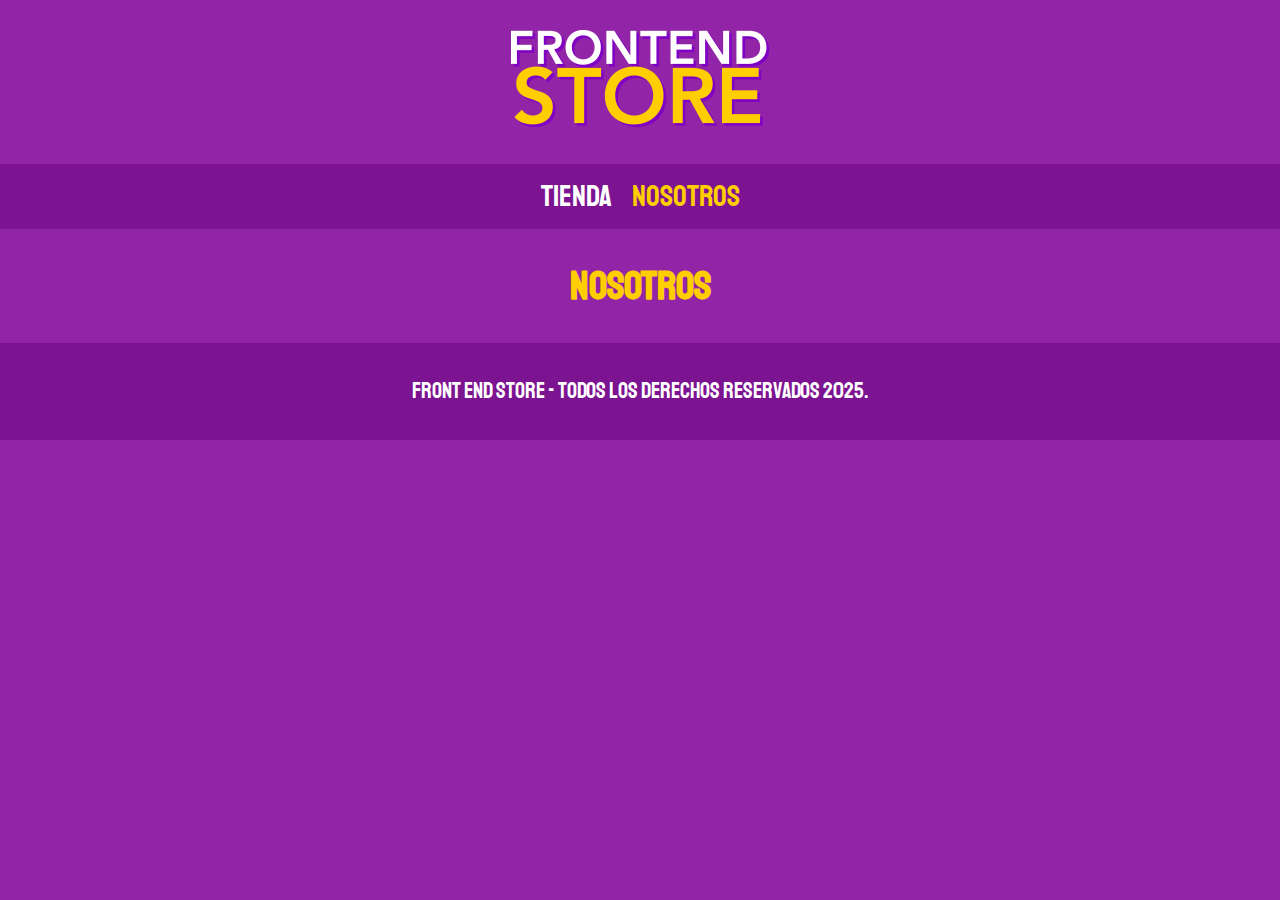
==== nosotros.html @ b4bf514a "se agregaron estilos y contenido" ====
<!DOCTYPE html>
<html lang="es">

<head>
    <meta charset="UTF-8">
    <meta name="viewport" content="width=device-width, initial-scale=1.0">
    <title>Frontend Store</title>
    <link rel="stylesheet" href="./css/normalize.css">
    <link rel="preconnect" href="https://fonts.googleapis.com">
    <link rel="preconnect" href="https://fonts.gstatic.com" crossorigin>
    <link href="https://fonts.googleapis.com/css2?family=Staatliches&display=swap" rel="stylesheet">
    <link rel="stylesheet" href="./css/styles.css">
</head>

<body>
    <header class="header">
        <a href="index.html">
            <img class="header__logo" src="./img/logo.png" alt="Logotipo">
        </a>
    </header>

    <nav class="navegacion">
        <a class="navegacion__enlace" href="index.html">Tienda</a>
        <a class="navegacion__enlace navegacion__enlace--activo" href="nosotros.html">Nosotros</a>
    </nav>

    <main class="contenedor">
        <h1>Nosotros</h1>
    </main>

    <footer class="footer">
        <p class="footer__texto">Front End Store - Todos los derechos Reservados 2025.</p>
    </footer>
</body>

</html>
---- css/styles.css ----
:root {
  --primario: #9224a8;
  --primarioOscuro: #7c1391;
  --secundario: #ffce00;
  --secundarioOscuro: rgb(233, 287, 2);
  --blanco: #fff;
  --negro: #000;

  --fuentePrincipal: "Staatliches", serif;

}

html {
  box-sizing: border-box;
  font-size: 62.5%;
}

*,
*:before,
*:after {
  box-sizing: inherit;
}

/* Globales */

body {
  background-color: var(--primario);
  font-size: 1.6rem;
  line-height: 1.5;

}

p {
  font-size: 1.8rem;
  font-family: Arial, Helvetica, sans-serif;
  color: var(--blanco);
}

a {
  text-decoration: none;
}

img {
  max-width: 100%;
}

.contenedor {
  max-width: 120rem;
  margin: 0 auto;
}

h1,
h2,
h3 {
  text-align: center;
  color: var(--secundario);
  font-family: var(--fuentePrincipal);
}

h1 {
  font-size: 4rem;
}

h2 {
  font-size: 3.2rem;
}

h3 {
  font-size: 2.4rem;
}

/* Header */
.header {
  display: flex;
  justify-content: center;
}

.header__logo {
  margin: 3rem 0;
}

/* Footer */
.footer {
  background-color: var(--primarioOscuro);
  padding: 1rem 0;
  margin-top: 2rem;

}

.footer__texto {
  text-align: center;
  font-family: var(--fuentePrincipal);
  font-size: 2.2rem;
}

/* Navegacion */
.navegacion {
  background-color: var(--primarioOscuro);
  padding: 1rem 0;
  display: flex;
  justify-content: center;
  gap: 2rem;
}

.navegacion__enlace {
  font-family: var(--fuentePrincipal);
  color: var(--blanco);
  font-size: 3rem;
}

.navegacion__enlace--activo,
.navegacion__enlace:hover {
  color: var(--secundario);
}

/* Grid */
.grid {
  display: grid;
  grid-template-columns: repeat(2, 1fr);
  gap: 2rem;
}

@media screen and (min-width: 768px) {
  .grid {
    grid-template-columns: repeat(3, 1fr);
  }
}

/* Productos */
.producto {
  background-color: var(--primarioOscuro);
  padding: 1rem;
}

.producto__imagen {
  width: 100%;
}

.producto__nombre {
  font-size: 4rem;

}

.producto__precio {
  font-size: 2.8rem;
  color: var(--secundario);
}

.producto__nombre,
.producto__precio {
  font-family: var(--fuentePrincipal);
  margin: 1rem 0;
  text-align: center;
  line-height: 1.2;
}

/* Graficos */
.grafico {
  min-height: 30rem;
  background-repeat: no-repeat;
  background-size: cover;
  grid-column: 1 / 3;

}

.grafico--camisas {
  grid-row: 2 / 3;
  background-image: url(../img/grafico1.jpg);
}

.grafico--node {
  background-image: url(../img/grafico2.jpg);
  grid-row: 8 / 9;
}

@media screen and (min-width: 768px) {
  .grafico--node {
    grid-row: 5 / 6;
    grid-column: 2 / 4;
  }
}
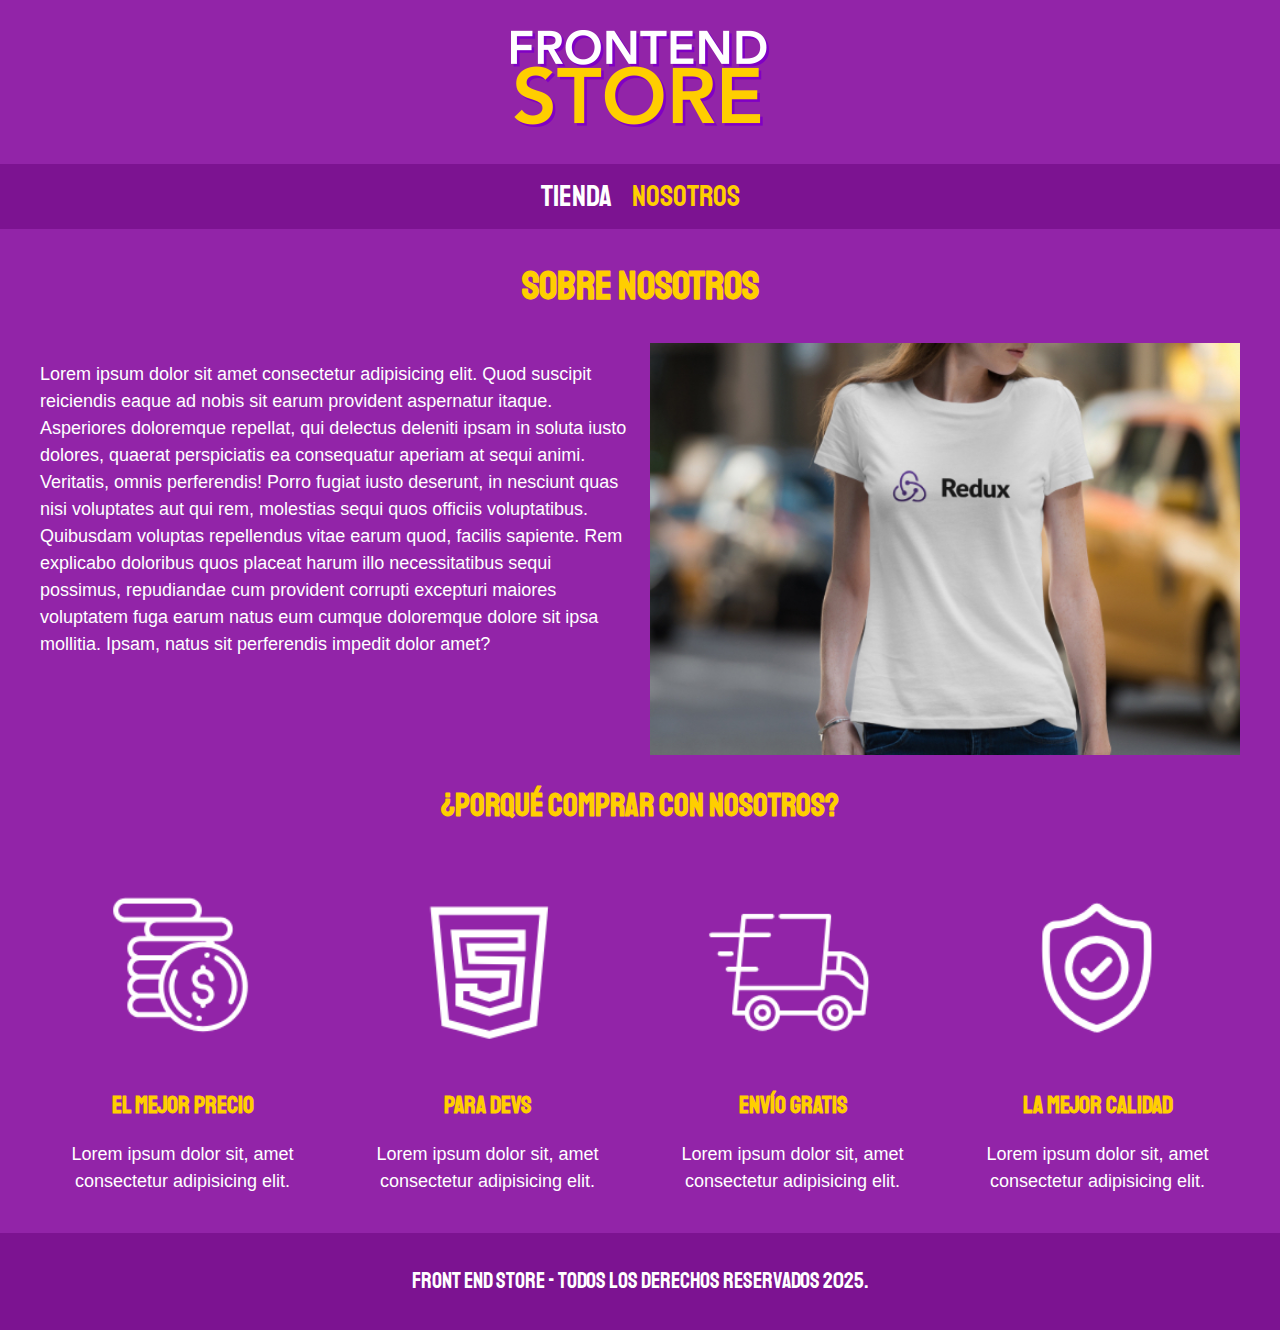
==== commit a71d043d: "se agregaron estilos y proyecto finalizado" ====
--- a/nosotros.html
+++ b/nosotros.html
@@ -4,7 +4,7 @@
 <head>
     <meta charset="UTF-8">
     <meta name="viewport" content="width=device-width, initial-scale=1.0">
-    <title>Frontend Store</title>
+    <title>Frontend Store - Nosotros</title>
     <link rel="stylesheet" href="./css/normalize.css">
     <link rel="preconnect" href="https://fonts.googleapis.com">
     <link rel="preconnect" href="https://fonts.gstatic.com" crossorigin>
@@ -25,8 +25,57 @@
     </nav>
 
     <main class="contenedor">
-        <h1>Nosotros</h1>
+        <h1>Sobre Nosotros</h1>
+
+        <div class="nosotros">
+            <div class="nosotros__contenido">
+                <p>Lorem ipsum dolor sit amet consectetur adipisicing elit. Quod suscipit reiciendis eaque ad nobis sit
+                    earum provident aspernatur itaque. Asperiores doloremque repellat, qui delectus deleniti ipsam in
+                    soluta iusto dolores, quaerat perspiciatis ea consequatur aperiam at sequi animi. Veritatis, omnis
+                    perferendis! Porro fugiat iusto deserunt, in nesciunt quas nisi voluptates aut qui rem, molestias
+                    sequi quos officiis voluptatibus. Quibusdam voluptas repellendus vitae earum quod, facilis sapiente.
+                    Rem explicabo doloribus quos placeat harum illo necessitatibus sequi possimus, repudiandae cum
+                    provident corrupti excepturi maiores voluptatem fuga earum natus eum cumque doloremque dolore sit
+                    ipsa mollitia. Ipsam, natus sit perferendis impedit dolor amet?</p>
+            </div>
+            <img class="nosotros__imagen" src="/img/nosotros.jpg" alt="imagen nosotros">
+        </div>
     </main>
+
+    <section class="contenedor comprar">
+        <h2 class="comprar__titulo">¿Porqué comprar con nosotros?</h2>
+
+        <div class="bloques">
+            <div class="bloque">
+                <img class="bloque_imagen" src="/img/icono_1.png" alt="">
+                <h3 class="bloque__titulo">El Mejor Precio</h3>
+                <p>
+                    Lorem ipsum dolor sit, amet consectetur adipisicing elit.
+                </p>
+            </div> <!-- .bloque -->
+            <div class="bloque">
+                <img class="bloque_imagen" src="/img/icono_2.png" alt="">
+                <h3 class="bloque__titulo">Para Devs</h3>
+                <p>
+                    Lorem ipsum dolor sit, amet consectetur adipisicing elit.
+                </p>
+            </div> <!-- .bloque -->
+            <div class="bloque">
+                <img class="bloque_imagen" src="/img/icono_3.png" alt="">
+                <h3 class="bloque__titulo">Envío Gratis</h3>
+                <p>
+                    Lorem ipsum dolor sit, amet consectetur adipisicing elit.
+                </p>
+            </div> <!-- .bloque -->
+            <div class="bloque">
+                <img class="bloque_imagen" src="/img/icono_4.png" alt="">
+                <h3 class="bloque__titulo">La Mejor Calidad</h3>
+                <p>
+                    Lorem ipsum dolor sit, amet consectetur adipisicing elit.
+                </p>
+            </div> <!-- .bloque -->
+        </div> <!-- .bloques -->
+    </section>
 
     <footer class="footer">
         <p class="footer__texto">Front End Store - Todos los derechos Reservados 2025.</p>
--- a/css/styles.css
+++ b/css/styles.css
@@ -41,7 +41,7 @@
 }
 
 img {
-  max-width: 100%;
+  width: 100%;
 }
 
 .contenedor {
@@ -132,10 +132,6 @@
   padding: 1rem;
 }
 
-.producto__imagen {
-  width: 100%;
-}
-
 .producto__nombre {
   font-size: 4rem;
 
@@ -178,4 +174,91 @@
     grid-row: 5 / 6;
     grid-column: 2 / 4;
   }
+}
+
+/* Nosotros */
+.nosotros {
+  display: grid;
+  grid-template-rows: repeat(2, auto);
+
+}
+
+@media screen and (min-width: 768px) {
+  .nosotros {
+    grid-template-columns: repeat(2, 1fr);
+    column-gap: 2rem;
+  }
+}
+
+.nosotros__imagen {
+  grid-row: 1 / 2;
+}
+
+@media screen and (min-width: 768px) {
+  .nosotros__imagen {
+    grid-column: 2 / 3;
+  }
+}
+
+/* Bloques */
+
+.bloques {
+  display: grid;
+  grid-template-columns: repeat(2, 1fr);
+  gap: 2rem;
+}
+
+@media screen and (min-width: 768px) {
+  .bloques {
+    grid-template-columns: repeat(4, 1fr);
+  }
+}
+
+.bloque {
+  text-align: center;
+}
+
+.bloque__titulo {
+  margin: 0;
+}
+
+/* Pagina del Producto */
+@media screen and (min-width: 768px) {
+  .camisa {
+    display: grid;
+    grid-template-columns: repeat(2, 1fr);
+    column-gap: 2rem;
+  }
+}
+
+.formulario {
+  display: grid;
+  grid-template-columns: repeat(2, 1fr);
+  gap: 2rem;
+}
+
+.formulario__campo {
+  border: 1rem solid var(--primarioOscuro);
+  background-color: var(--primario);
+  color: var(--blanco);
+  font-size: 2rem;
+  font-family: Arial, Helvetica, sans-serif;
+  padding: 1rem;
+  appearance: none;
+}
+
+.formulario__submit {
+  background-color: var(--secundario);
+  border: none;
+  font-size: 2rem;
+  font-family: var(--fuentePrincipal);
+  padding: 2rem;
+  transition: background-color .3s ease;
+  grid-column: 1 / 3;
+  border-radius: .5rem;
+}
+
+.formulario__submit:hover {
+  cursor: pointer;
+  background-color: var(--secundarioOscuro);
 }